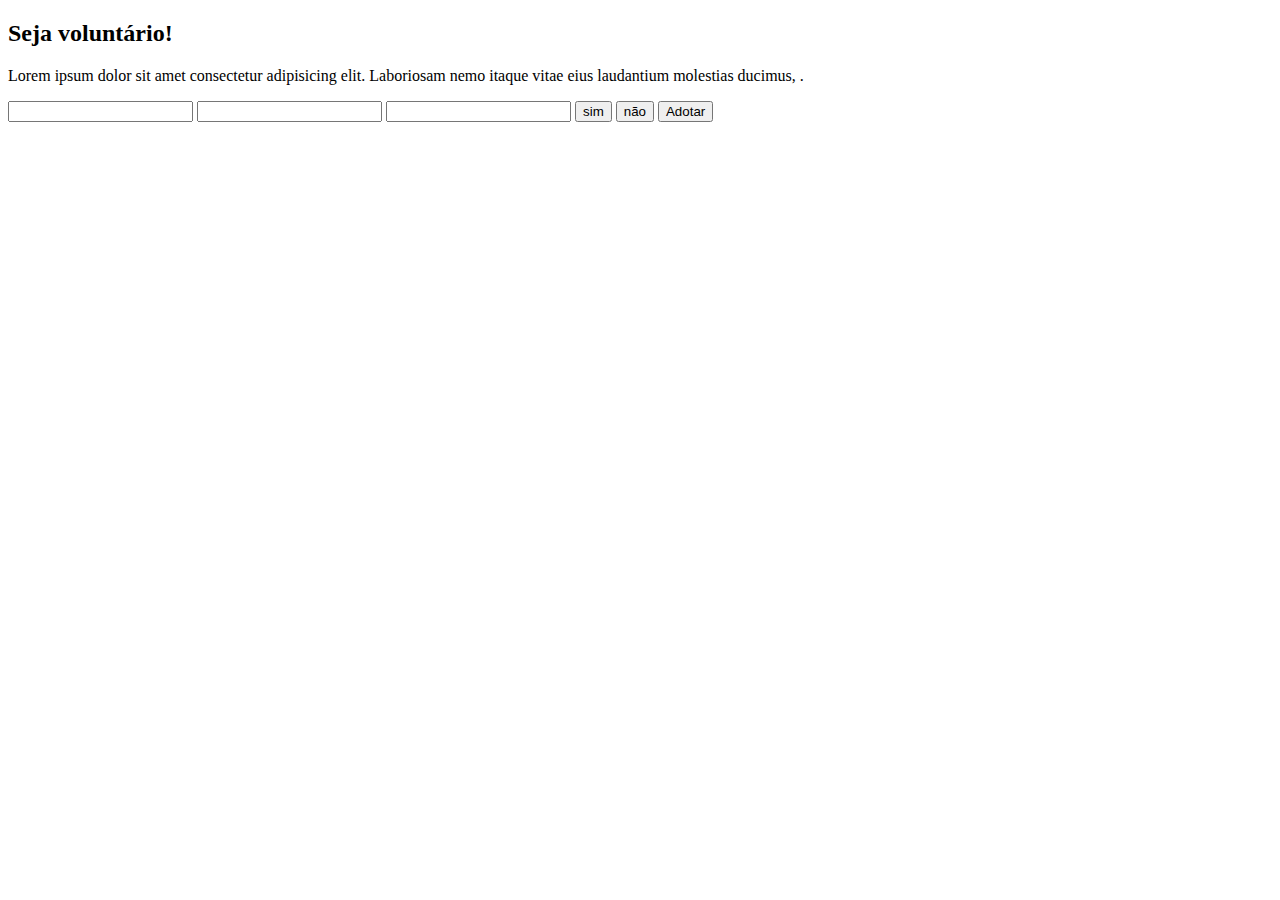
==== adote.html @ a3e37cc4 "first commit" ====
<!DOCTYPE html>
<html lang="en">
<head>
    <meta charset="UTF-8">
    <meta name="viewport" content="width=>, initial-scale=1.0">
    <meta http-equiv="X-UA-Compatible" content="ie=edge">
    <title>Document</title>
</head>
<body>
    <header class=""></header>
    <main class="">
        <form class="formulario">
            <div class="form-cabecalho">
                <div class="form-box-seja">
                    <h2 class="title-voluntario">Seja voluntário!</h2>
                    <p class="">Lorem ipsum dolor sit amet consectetur adipisicing elit. Laboriosam nemo itaque vitae eius laudantium molestias ducimus, .</p>
                    
                
                </div>
             <div class="form-box-text">
                <input type="text" class="nomecompleto">
                <input type="number" class="">
                <input type="email" class="email">
                <label class="question"></label>
                <button class="buttton yes">sim</button> <button class="buttton no">não</button>
                <button class="adotar">Adotar</button>

            </div>
           
        </form>
    </main>
</body>
</html>
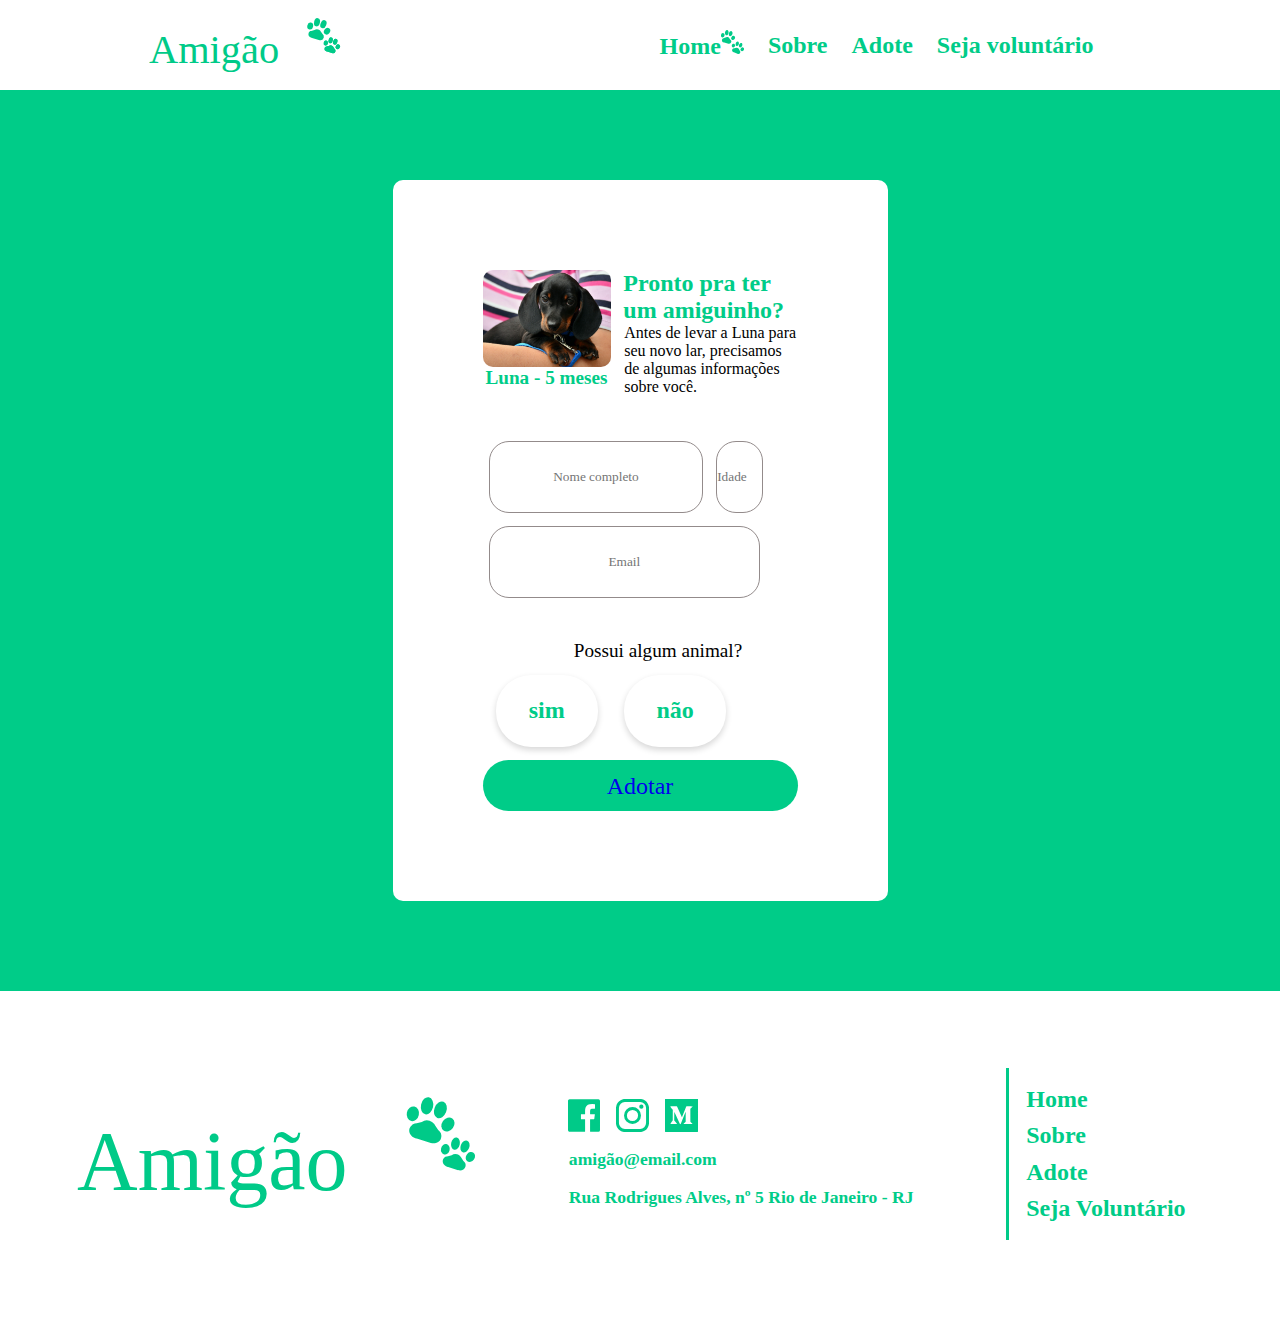
==== commit 27f84e4f: "first commit" ====
--- a/adote.html
+++ b/adote.html
@@ -4,30 +4,71 @@
     <meta charset="UTF-8">
     <meta name="viewport" content="width=>, initial-scale=1.0">
     <meta http-equiv="X-UA-Compatible" content="ie=edge">
-    <title>Document</title>
+    <link rel="stylesheet" href="style.css">
+    <title>Adote</title>
 </head>
 <body>
-    <header class=""></header>
-    <main class="">
-        <form class="formulario">
-            <div class="form-cabecalho">
-                <div class="form-box-seja">
-                    <h2 class="title-voluntario">Seja voluntário!</h2>
-                    <p class="">Lorem ipsum dolor sit amet consectetur adipisicing elit. Laboriosam nemo itaque vitae eius laudantium molestias ducimus, .</p>
-                    
-                
+    <header class="cabecalho">
+        <nav class="menu">
+            <img src="./src/img/logo.svg" class="logo-menu">
+            <ul class="menulist">
+                <li class="item-menulist"><a href="./index.html" class="home">Home<img src="./src/img/Cópia de Patinhas.svg" class="patinhas"></a></li>
+                <li class="item-menulist"><a href="./index.html" class="sobre">Sobre</a></li>
+                <li class="item-menulist"><a href="./adote.html" class="adote">Adote</a></li>
+                <li class="item-menulist"><a href="./voluntario.html" class="voluntario">Seja voluntário</a></li>
+            </ul>
+        </nav>
+
+    </header>
+    <main id="main-adote">
+        <section id="form-adote">
+                <div class="form-photo">
+                    <div class="box-photo-adotar">
+                        <img src="./src/img/dog5.jpg" class="img-adotar">
+                        <p class="info-dog">Luna - 5 meses</p>
+                    </div>
+                    <div class="box-txt-adotar">
+                        <h2 class="title-adote">Pronto pra ter um amiguinho?</h2>
+                        <p class="txt-adote">Antes de levar a Luna para seu novo lar, precisamos de algumas informações sobre você.</p>
+                    </div>
                 </div>
-             <div class="form-box-text">
-                <input type="text" class="nomecompleto">
-                <input type="number" class="">
-                <input type="email" class="email">
-                <label class="question"></label>
-                <button class="buttton yes">sim</button> <button class="buttton no">não</button>
-                <button class="adotar">Adotar</button>
+            <form class="formulario">
+                <input type="text" class="nomecompleto" placeholder="Nome completo">
+                <input type="number" class="idade" placeholder="Idade">
+                <input type="email" class="email" placeholder="Email">
+                <label class="question">
+                    Possui algum animal?
+                </label>
+                <span class="box-butttons">
+                    <button class="buttton yes">sim</button> <button class="buttton no">não</button>
+                </span>
+                    <button class="b-adotar"><a href="obrigado.html">Adotar</a>
+                    </button>
+            </form> 
+        </section>
+    </main>
+    <footer id="rodape">
+        <div class="box-logo">
+            <img src="./src/img/Grupo 5.svg" class="logo-footer">
+        </div>
+        <div class="box-contact">
+            <figure class="img-contact">
+                <img src="./src/img/Cópia de Facebook.svg" class="logotipo">
+                <img src="./src/img/Cópia de Instagram.svg" class="logotipo">
+                <img src="./src/img/Cópia de medium.svg" class="logotipo">
+            </figure>
 
-            </div>
-           
-        </form>
-    </main>
+            <p class="item-email">amigão@email.com</p>
+            <p class="endereco">Rua Rodrigues Alves, nº 5 Rio de Janeiro - RJ</p>
+        </div>
+        <div class="box-minimenu">
+            <span class="minimenu">
+                <a href="#home" class="item-minimenu">Home</a>
+                <a href="#about" class="item-minimenu">Sobre</a>
+                <a href="/adote.html" class="item-minimenu">Adote</a>
+                <a href="/voluntario.html" class="item-minimenu">Seja Voluntário</a>
+            </span>
+        </div>
+    </footer>  
 </body>
 </html>--- a/style.css
+++ b/style.css
@@ -0,0 +1,535 @@
+* {
+    margin: 0;
+    padding: 0;
+    box-sizing: border-box;
+    font-family: Urbane Rounded, Demi Bold;
+}
+
+.cabecalho {
+    box-shadow: 0 4px 2px -2px gray;
+
+}
+
+.menu{
+    display: flex;
+    justify-content: space-around;
+    height: 10vh;
+
+}
+
+.menulist{
+    display: flex;
+    align-items: center;
+    padding: 2vh;
+
+
+}
+
+ul {
+    display: flex;
+    list-style: none;
+}
+.item-menulist{
+    padding: 0px 20px 0px 4px;
+    font-size: 1.5em;
+    font-weight: 700;
+    opacity: 1;
+}
+.item-menulist a {
+    text-decoration: none;
+    color: #00cc88;
+}
+a {
+    text-decoration: none;
+}
+.logo-menu{
+    width: 15vw;
+
+}
+
+#main{
+
+}
+
+#home {
+    background: transparent url('./src/img/dog7.png') 0% 0% no-repeat padding-box;
+    background-size: 100%;
+    opacity: 1;
+    height: 100vh;
+    display: flex;
+    flex-direction: column;
+    align-items: center;
+    padding-top: 9vh;
+
+}
+
+
+
+.title{
+    opacity: 1;
+    font-size: 5em;
+    text-shadow: 0px 1px 3px #000;
+    text-align: center;
+    color: white;
+
+}
+.text-title{
+    opacity: 1;
+    font-size: 1.5em;
+    text-shadow: 0px 1px 19px #000000ad;
+    text-align: center;
+    color: white;
+
+}
+.buttons-home{
+    display: flex;
+    justify-content: center;
+}
+
+.b-doacao {
+    font-size: 1.5em;
+    color: white;
+    font-weight: 700;
+    background: #00CA88 0% 0% no-repeat padding-box;
+    box-shadow: 0px 3px 6px #00000029;
+    border-radius: 35px;
+    opacity: 1;
+    border: none;
+    margin: 3vw;
+    width: 20vw;
+    height: 8vh;
+}
+
+.b-adote{
+    color: #00cc88;
+    font-size: 1.5em;
+    font-weight: 700;
+    background: white;
+    box-shadow: 0px 3px 6px #00000029;
+    border-radius: 35px;
+    opacity: 1;
+    border: none;
+    margin: 3vw;
+    width: 29vw;
+    height: 8vh;
+}
+
+#about{
+    display: flex;
+    padding: 15vh 0 15vh 0;
+    justify-content: space-between;
+   
+
+}
+
+.box-about-principal{
+    display: flex;
+    width: 100%;
+    flex-direction: column;
+    justify-content: space-evenly;
+    align-items: center;
+
+}
+
+.box-about-img{
+    align-items: center;
+    justify-content: center;
+    width: 85vw;
+    display: flex;
+}
+
+.title-about{
+    font: Demi Bold 64px/77px Urbane Rounded;
+    opacity: 1;
+    font-size: 3.5em;
+    text-shadow: 0px 3px 6px #00000029;
+    text-align: center;
+    color: #00CA88;
+
+
+}
+
+.box-about-txt{
+    font-size: 1em;
+    width: 33vw;
+    margin: 2vw;
+    opacity: 1;
+}
+
+.seja-voluntario{
+    font-size: 2em;
+    background-color: #00CA88;
+    color: white;
+    font-weight: 700;
+    border-radius: 32px;
+    border: none;
+    background: #00CA88 0% 0% no-repeat padding-box;
+    box-shadow: 0px 3px 6px #00000029;
+    border-radius: 35px;
+    opacity: 1;
+    width: 30vw;
+    height: 8vh;
+}
+
+.session-dogs{
+    background-color: #00CA88;
+    padding: 4em 0 10em 0;
+
+}
+
+.title-adotei{
+    font: Demi Bold 64px/77px Urbane Rounded;
+    opacity: 1;
+    font-size: 3.5em;
+    text-shadow: 0px 3px 6px #00000029;
+    margin: 0 0 10px 0;
+    color: white;
+    
+
+}
+
+.box-text-adote{
+    padding: 5vw 1vw 5vw 6vw;
+    color: white;
+    font-size: 1em;
+}
+
+.text-adote{
+    width: 36vw;
+    font-size: 1.2em;
+}
+
+/* SLIDE ~~~~~~~~~~~~~~ */
+
+.seta{
+    background: none;
+    border: none;
+    padding: 1vw;
+    margin: 10px;
+}
+.container-photos-dog{
+    display: flex;
+}
+.adotar{
+    background: none;
+    border: 2px white solid;
+    border-radius: 30px;
+    height: 4vw;
+    width: 15vw;
+    font-size: 1.5em;
+    color: white;
+    opacity: 2;
+    padding: 1vw;
+}
+.box-dog {
+    display: block;
+    text-align: center;
+    margin: 1em;
+
+} 
+.ul-dog{
+    display: flex;
+}
+
+.photo-dog{
+    width: 20vw;
+    height: 30vh;
+        border-radius: 30px;
+    border: 3px white solid;
+    box-shadow: 0 0 1em white;
+}
+.txt-box-dog{
+    font-size: 1.5em;
+    color: white;
+    text-align: center;
+    opacity: 1;
+    margin: 15px 0 13px 0;
+}
+
+.dog-border{
+    width: 20vw;
+}
+
+/* FOOTER */
+
+#rodape{
+    display: flex;
+    justify-content: space-between;
+    align-items: center;
+    padding: 6vw;
+
+
+}
+
+.box-logo{
+
+}
+
+.logo-footer{
+
+}
+
+.box-contact{
+
+}
+.img-contact{
+    display: flex;
+    
+}
+
+.endereco{
+    font-size: 1.1em;
+    padding: 0.5em;
+    font-weight: 700;
+    opacity: 1;
+    color: #00cc88;
+} 
+.item-email{
+    padding: 0.5em;
+    font-size: 1.1em;
+    font-weight: 700;
+    opacity: 1;
+    color: #00cc88;
+
+}
+
+.logotipo{
+        padding: 0.5em;
+
+}
+.box-minimenu{
+    border-left: 3px #00ca88 solid;
+    padding: 1vw;
+
+}
+
+.minimenu{
+    display: flex;
+    flex-direction: column;
+
+
+
+}
+
+.item-minimenu{
+    font-size: 1.5em;
+    font-weight: 700;
+    opacity: 1;
+    padding: 0.2em;
+    text-decoration: none;
+    color: #00cc88;
+
+}
+
+/* FORM VOLUNTÁRIO ~~~~~~~~~~~~ */
+
+
+
+#main-form{
+    background: #00cc88;
+    display: flex;
+    justify-content: center;
+    padding: 10vh;
+
+}
+
+.title-voluntario{
+    font-size: 3em;
+    color: #00cc88;
+    font-weight: 700;
+
+}
+.text-voluntario{
+
+}
+
+.container-form{
+    width: 45%;
+    border-radius: 20px;
+    background: white;
+    padding: 4vh;
+    display: flex;
+    flex-direction: column;
+    align-items: center;
+
+}
+.formulario{
+    margin-top: 3vw;
+    display: flex;
+    flex-wrap: wrap;
+    align-items: center;
+    
+
+}
+
+.form-cabecalho{
+    width: 90%;
+
+
+}
+
+input{
+    height: 8vh;
+    text-align: center;
+    margin: 0.5vw;
+    border-radius: 20px;
+    border: 1px #938b8b solid;
+}
+.nomecompleto{
+    
+    width: 68%;
+
+
+}
+.idade{
+
+    width: 15%;
+}
+.email{
+    width: 86%;
+}
+.box-butttons{
+    display: flex;
+}
+.buttton {
+    color: #00cc88;
+    font-size: 1.5em;
+    font-weight: 700;
+    background: white;
+    box-shadow: 0px 3px 6px #00000029;
+    border-radius: 35px;
+    opacity: 1;
+    border: none;
+    margin: 13px;
+    width: 8vw;
+    height: 8vh;
+    
+}
+
+.buttton:hover{
+    background: #00cc88;
+    color: white;
+
+}
+
+.b-adotar{
+    background: #00cc88;
+    border: none;
+    border-radius: 30px;
+    height: 4vw;
+    width: 100%;
+    font-size: 1.5em;
+    color: white; 
+    opacity: 2;
+    padding: 1vw;
+}
+.question{
+    width: 100%;
+    font-size: 1.2em;
+    text-align: center;
+    padding: 4vh 0 0 4vh;
+
+}
+
+/* FORMULARIO ADOTE ~~~~~~~*/
+
+#main-adote{
+    width: 100%;
+    display: flex;
+    justify-content: center;
+    background: #00cc88;
+    padding: 10vh;
+}
+
+#form-adote{
+    background: white;
+    width: 45%;
+    display: flex;
+    flex-direction: column;
+    border-radius: 10px;
+    padding: 10vh;
+
+
+}
+
+.form-photo{
+    display: flex;
+
+
+}
+.box-txt-adotar{
+    padding: 0 0 0 1vw;
+    display: flex;
+    flex-direction: column;
+    align-items: center;
+    
+}
+.title-adote{
+    font-size: 1.5em;
+    color: #00cc88;
+    font-weight: 700;
+
+
+}
+.txt-adote{
+    font-size: 1em;
+    color: black;
+    width: 99%;
+
+
+}
+
+/*  caixa de foto adotar */
+.box-photo-adotar{
+    display: flex;
+    flex-direction: column;
+    align-items: center;
+}
+.img-adotar{
+    width: 10vw;
+    border-radius: 10px;
+
+
+}
+.info-dog{
+    font-size: 1.2em;
+    color: #00cc88;
+    font-weight: 700;
+    
+}
+
+/* OBRIGADO */
+
+#main-thanks{
+    width: 100%;
+    display: flex;
+    justify-content: center;
+    background: #00cc88;
+    padding: 10vh;
+
+}
+
+.obrigado{
+
+    background: white;
+    width: 45%;
+    display: flex;
+    flex-direction: column;
+    border-radius: 10px;
+    padding: 10vh;
+}
+
+.title-thanks{
+    color: #00cc88;
+    font-size: 3em;
+
+
+
+}
+
+.txt-thanks{
+    font-size: 1.2em;
+    
+
+
+}